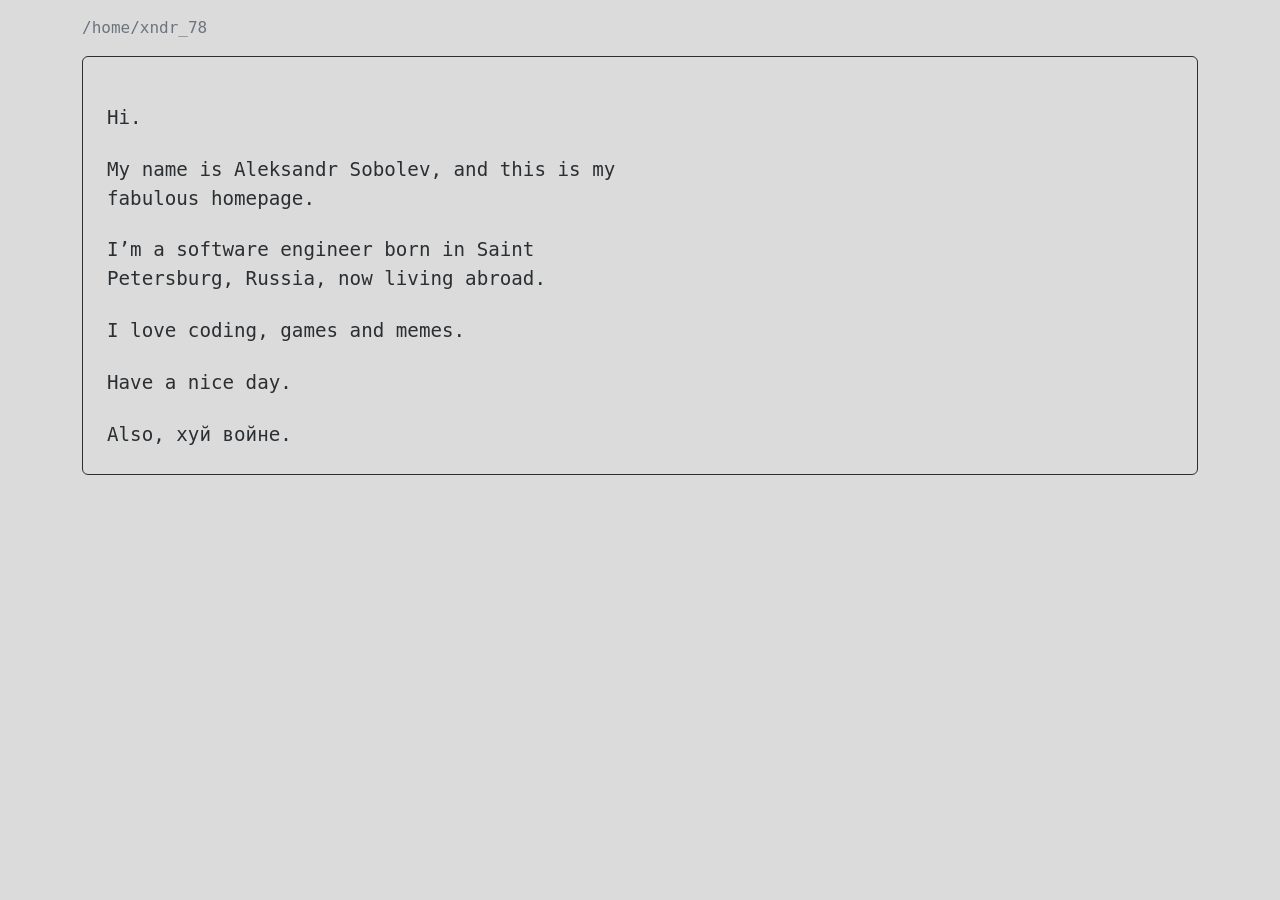
==== index.html @ b4ed76de "build prepared o7" ====
<!doctype html><html lang=en><head><meta name=generator content="Hugo 0.108.0"><meta charset=utf-8><meta name=viewport content="width=device-width,initial-scale=1"><link href=https://cdn.jsdelivr.net/npm/bootstrap@5.0.0-beta1/dist/css/bootstrap.min.css rel=stylesheet integrity=sha384-giJF6kkoqNQ00vy+HMDP7azOuL0xtbfIcaT9wjKHr8RbDVddVHyTfAAsrekwKmP1 crossorigin=anonymous><link rel=stylesheet type=text/css href="/css/style.css?ver=1"><title>/home/xndr_78</title></head><body><div class=container><div class="nav-scroller mb-2 py-2 my-2"><nav class="nav d-flex justify-content-start"><a class="me-3 link-menu" href=/>/home/xndr_78</a></nav></div></div><main class=container><div class="p-4 mb-4 text-white rounded bg-hehe"><div class="col-md-6 px-0 block-intro"><p>Hi.</p><p>My name is Aleksandr Sobolev, and this is my fabulous homepage.</p><p>I&rsquo;m a software engineer born in Saint Petersburg, Russia, now living abroad.</p><p>I love coding, games and memes.</p><p>Have a nice day.</p><p>Also, хуй войне.</p></div></div></main><script src=https://cdn.jsdelivr.net/npm/bootstrap@5.0.0-beta1/dist/js/bootstrap.bundle.min.js integrity=sha384-ygbV9kiqUc6oa4msXn9868pTtWMgiQaeYH7/t7LECLbyPA2x65Kgf80OJFdroafW crossorigin=anonymous></script>
<script type=application/javascript>var doNotTrack=!1;doNotTrack||(window.ga=window.ga||function(){(ga.q=ga.q||[]).push(arguments)},ga.l=+new Date,ga("create","UA-9638300-1","auto"),ga("send","pageview"))</script><script async src=https://www.google-analytics.com/analytics.js></script></body></html>
---- css/style.css ----
body {
    background-color: #dbdbdb;
    /*background-image: url("/hehe.png");*/
    /*background-position: left top;*/
    /*background-repeat: repeat-y;*/
}

a {
    text-decoration: underline;
}

.bg-hehe {
    border: 1px #2b2f32 solid;
}

.block-intro p {
    font-size: 1.2em;
    font-weight: 200;
    padding-top: 1.2em;
    margin: 0;
    color: #2b2f32;
    font-family: monospace;
}

.link-menu {
    color: #6c757d;
    font-size: 1em;
    /*text-transform: uppercase;*/
    text-decoration: none;
    font-family: monospace;
}

.link-menu:hover, .link-menu:focus {
    color: #2630c1;
}

a {
    color: #6c757d;
}

a:hover, a:focus {
    color: #2b2f32;
}
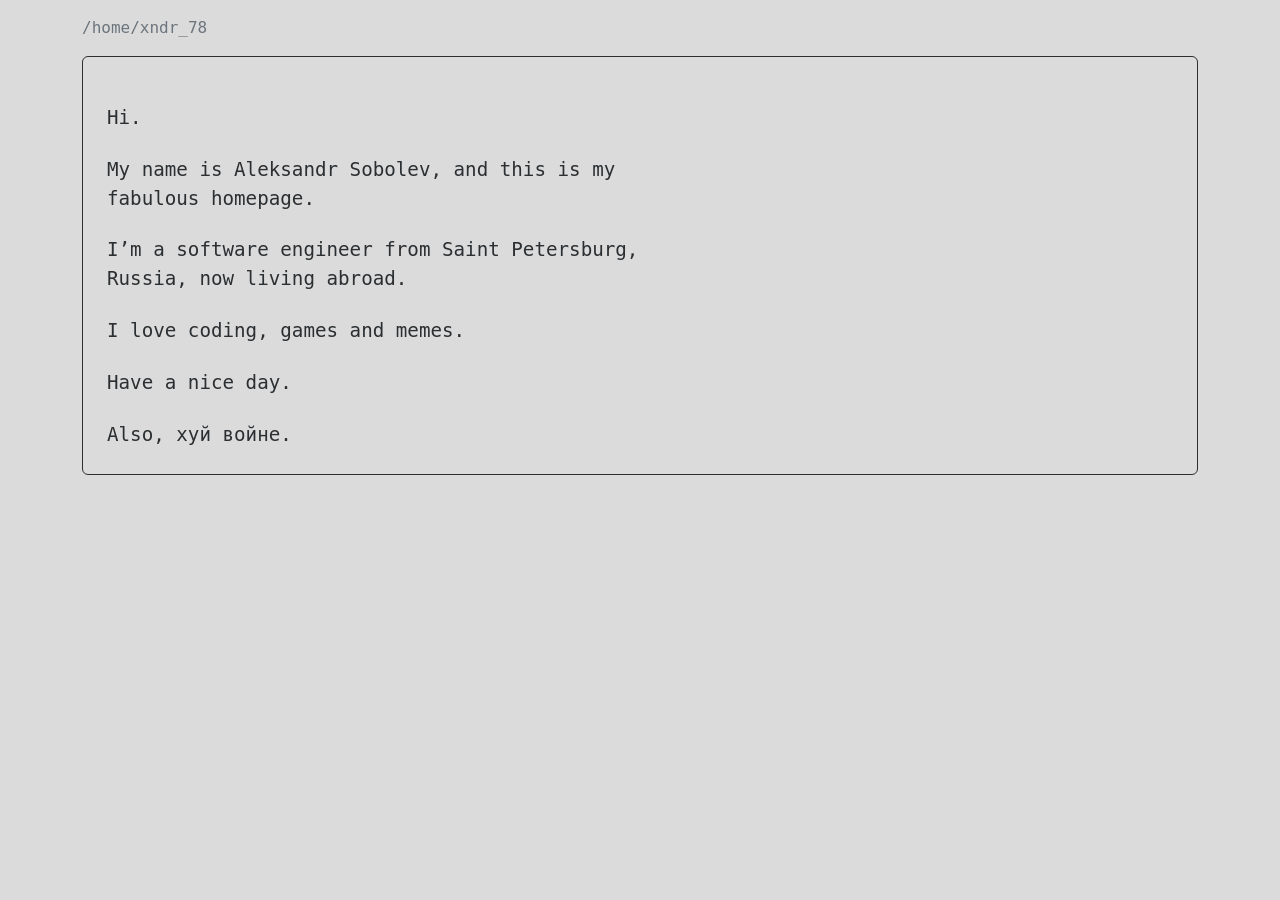
==== commit fc0af275: "build prepared o7" ====
--- a/index.html
+++ b/index.html
@@ -1,2 +1,2 @@
-<!doctype html><html lang=en><head><meta name=generator content="Hugo 0.108.0"><meta charset=utf-8><meta name=viewport content="width=device-width,initial-scale=1"><link href=https://cdn.jsdelivr.net/npm/bootstrap@5.0.0-beta1/dist/css/bootstrap.min.css rel=stylesheet integrity=sha384-giJF6kkoqNQ00vy+HMDP7azOuL0xtbfIcaT9wjKHr8RbDVddVHyTfAAsrekwKmP1 crossorigin=anonymous><link rel=stylesheet type=text/css href="/css/style.css?ver=1"><title>/home/xndr_78</title></head><body><div class=container><div class="nav-scroller mb-2 py-2 my-2"><nav class="nav d-flex justify-content-start"><a class="me-3 link-menu" href=/>/home/xndr_78</a></nav></div></div><main class=container><div class="p-4 mb-4 text-white rounded bg-hehe"><div class="col-md-6 px-0 block-intro"><p>Hi.</p><p>My name is Aleksandr Sobolev, and this is my fabulous homepage.</p><p>I&rsquo;m a software engineer born in Saint Petersburg, Russia, now living abroad.</p><p>I love coding, games and memes.</p><p>Have a nice day.</p><p>Also, хуй войне.</p></div></div></main><script src=https://cdn.jsdelivr.net/npm/bootstrap@5.0.0-beta1/dist/js/bootstrap.bundle.min.js integrity=sha384-ygbV9kiqUc6oa4msXn9868pTtWMgiQaeYH7/t7LECLbyPA2x65Kgf80OJFdroafW crossorigin=anonymous></script>
+<!doctype html><html lang=en><head><meta name=generator content="Hugo 0.108.0"><meta charset=utf-8><meta name=viewport content="width=device-width,initial-scale=1"><link href=https://cdn.jsdelivr.net/npm/bootstrap@5.0.0-beta1/dist/css/bootstrap.min.css rel=stylesheet integrity=sha384-giJF6kkoqNQ00vy+HMDP7azOuL0xtbfIcaT9wjKHr8RbDVddVHyTfAAsrekwKmP1 crossorigin=anonymous><link rel=stylesheet type=text/css href="/css/style.css?ver=1"><title>/home/xndr_78</title></head><body><div class=container><div class="nav-scroller mb-2 py-2 my-2"><nav class="nav d-flex justify-content-start"><a class="me-3 link-menu" href=/>/home/xndr_78</a></nav></div></div><main class=container><div class="p-4 mb-4 text-white rounded bg-hehe"><div class="col-md-6 px-0 block-intro"><p>Hi.</p><p>My name is Aleksandr Sobolev, and this is my fabulous homepage.</p><p>I&rsquo;m a software engineer from Saint Petersburg, Russia, now living abroad.</p><p>I love coding, games and memes.</p><p>Have a nice day.</p><p>Also, хуй войне.</p></div></div></main><script src=https://cdn.jsdelivr.net/npm/bootstrap@5.0.0-beta1/dist/js/bootstrap.bundle.min.js integrity=sha384-ygbV9kiqUc6oa4msXn9868pTtWMgiQaeYH7/t7LECLbyPA2x65Kgf80OJFdroafW crossorigin=anonymous></script>
 <script type=application/javascript>var doNotTrack=!1;doNotTrack||(window.ga=window.ga||function(){(ga.q=ga.q||[]).push(arguments)},ga.l=+new Date,ga("create","UA-9638300-1","auto"),ga("send","pageview"))</script><script async src=https://www.google-analytics.com/analytics.js></script></body></html>
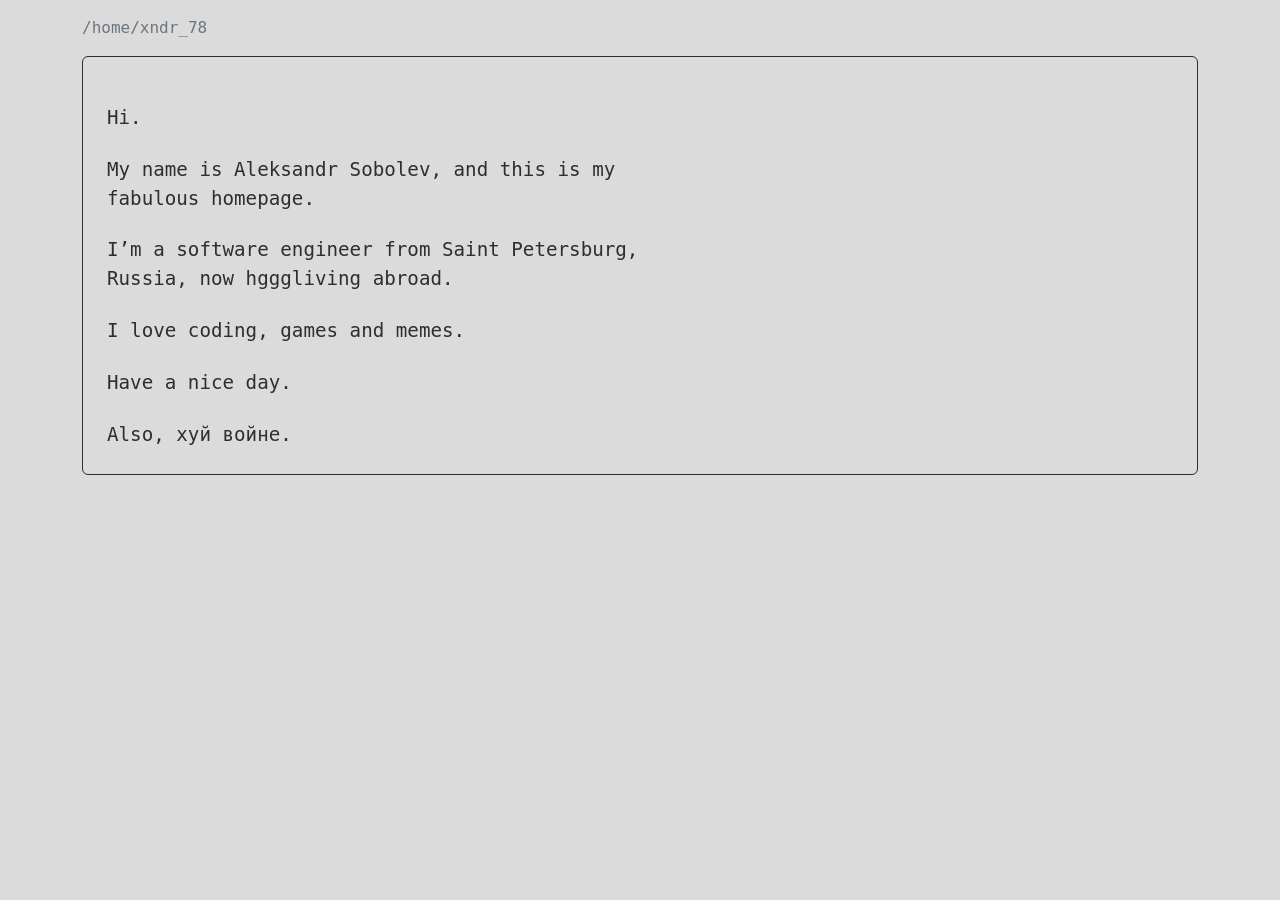
==== commit 60301faf: "build prepared o7" ====
--- a/index.html
+++ b/index.html
@@ -1,2 +1,2 @@
-<!doctype html><html lang=en><head><meta name=generator content="Hugo 0.108.0"><meta charset=utf-8><meta name=viewport content="width=device-width,initial-scale=1"><link href=https://cdn.jsdelivr.net/npm/bootstrap@5.0.0-beta1/dist/css/bootstrap.min.css rel=stylesheet integrity=sha384-giJF6kkoqNQ00vy+HMDP7azOuL0xtbfIcaT9wjKHr8RbDVddVHyTfAAsrekwKmP1 crossorigin=anonymous><link rel=stylesheet type=text/css href="/css/style.css?ver=1"><title>/home/xndr_78</title></head><body><div class=container><div class="nav-scroller mb-2 py-2 my-2"><nav class="nav d-flex justify-content-start"><a class="me-3 link-menu" href=/>/home/xndr_78</a></nav></div></div><main class=container><div class="p-4 mb-4 text-white rounded bg-hehe"><div class="col-md-6 px-0 block-intro"><p>Hi.</p><p>My name is Aleksandr Sobolev, and this is my fabulous homepage.</p><p>I&rsquo;m a software engineer from Saint Petersburg, Russia, now living abroad.</p><p>I love coding, games and memes.</p><p>Have a nice day.</p><p>Also, хуй войне.</p></div></div></main><script src=https://cdn.jsdelivr.net/npm/bootstrap@5.0.0-beta1/dist/js/bootstrap.bundle.min.js integrity=sha384-ygbV9kiqUc6oa4msXn9868pTtWMgiQaeYH7/t7LECLbyPA2x65Kgf80OJFdroafW crossorigin=anonymous></script>
+<!doctype html><html lang=en><head><meta name=generator content="Hugo 0.108.0"><meta charset=utf-8><meta name=viewport content="width=device-width,initial-scale=1"><link href=https://cdn.jsdelivr.net/npm/bootstrap@5.0.0-beta1/dist/css/bootstrap.min.css rel=stylesheet integrity=sha384-giJF6kkoqNQ00vy+HMDP7azOuL0xtbfIcaT9wjKHr8RbDVddVHyTfAAsrekwKmP1 crossorigin=anonymous><link rel=stylesheet type=text/css href="/css/style.css?ver=1"><title>/home/xndr_78</title></head><body><div class=container><div class="nav-scroller mb-2 py-2 my-2"><nav class="nav d-flex justify-content-start"><a class="me-3 link-menu" href=/>/home/xndr_78</a></nav></div></div><main class=container><div class="p-4 mb-4 text-white rounded bg-hehe"><div class="col-md-6 px-0 block-intro"><p>Hi.</p><p>My name is Aleksandr Sobolev, and this is my fabulous homepage.</p><p>I&rsquo;m a software engineer from Saint Petersburg, Russia, now hgggliving abroad.</p><p>I love coding, games and memes.</p><p>Have a nice day.</p><p>Also, хуй войне.</p></div></div></main><script src=https://cdn.jsdelivr.net/npm/bootstrap@5.0.0-beta1/dist/js/bootstrap.bundle.min.js integrity=sha384-ygbV9kiqUc6oa4msXn9868pTtWMgiQaeYH7/t7LECLbyPA2x65Kgf80OJFdroafW crossorigin=anonymous></script>
 <script type=application/javascript>var doNotTrack=!1;doNotTrack||(window.ga=window.ga||function(){(ga.q=ga.q||[]).push(arguments)},ga.l=+new Date,ga("create","UA-9638300-1","auto"),ga("send","pageview"))</script><script async src=https://www.google-analytics.com/analytics.js></script></body></html>
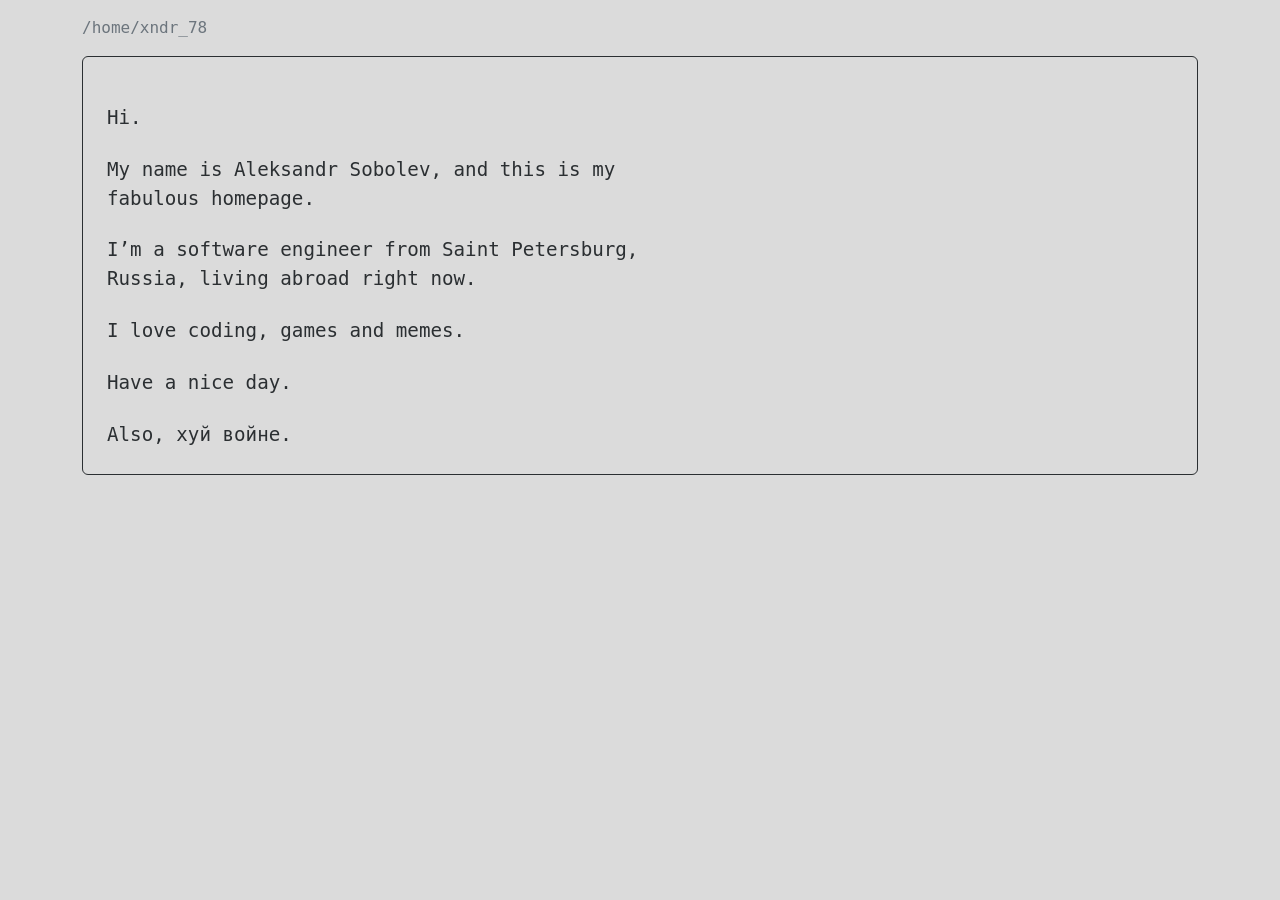
==== commit 28ee8592: "build prepared o7" ====
--- a/index.html
+++ b/index.html
@@ -1,2 +1,2 @@
-<!doctype html><html lang=en><head><meta name=generator content="Hugo 0.108.0"><meta charset=utf-8><meta name=viewport content="width=device-width,initial-scale=1"><link href=https://cdn.jsdelivr.net/npm/bootstrap@5.0.0-beta1/dist/css/bootstrap.min.css rel=stylesheet integrity=sha384-giJF6kkoqNQ00vy+HMDP7azOuL0xtbfIcaT9wjKHr8RbDVddVHyTfAAsrekwKmP1 crossorigin=anonymous><link rel=stylesheet type=text/css href="/css/style.css?ver=1"><title>/home/xndr_78</title></head><body><div class=container><div class="nav-scroller mb-2 py-2 my-2"><nav class="nav d-flex justify-content-start"><a class="me-3 link-menu" href=/>/home/xndr_78</a></nav></div></div><main class=container><div class="p-4 mb-4 text-white rounded bg-hehe"><div class="col-md-6 px-0 block-intro"><p>Hi.</p><p>My name is Aleksandr Sobolev, and this is my fabulous homepage.</p><p>I&rsquo;m a software engineer from Saint Petersburg, Russia, now hgggliving abroad.</p><p>I love coding, games and memes.</p><p>Have a nice day.</p><p>Also, хуй войне.</p></div></div></main><script src=https://cdn.jsdelivr.net/npm/bootstrap@5.0.0-beta1/dist/js/bootstrap.bundle.min.js integrity=sha384-ygbV9kiqUc6oa4msXn9868pTtWMgiQaeYH7/t7LECLbyPA2x65Kgf80OJFdroafW crossorigin=anonymous></script>
+<!doctype html><html lang=en><head><meta name=generator content="Hugo 0.109.0"><meta charset=utf-8><meta name=viewport content="width=device-width,initial-scale=1"><link href=https://cdn.jsdelivr.net/npm/bootstrap@5.0.0-beta1/dist/css/bootstrap.min.css rel=stylesheet integrity=sha384-giJF6kkoqNQ00vy+HMDP7azOuL0xtbfIcaT9wjKHr8RbDVddVHyTfAAsrekwKmP1 crossorigin=anonymous><link rel=stylesheet type=text/css href="/css/style.css?ver=1"><title>/home/xndr_78</title></head><body><div class=container><div class="nav-scroller mb-2 py-2 my-2"><nav class="nav d-flex justify-content-start"><a class="me-3 link-menu" href=/>/home/xndr_78</a></nav></div></div><main class=container><div class="p-4 mb-4 text-white rounded bg-hehe"><div class="col-md-6 px-0 block-intro"><p>Hi.</p><p>My name is Aleksandr Sobolev, and this is my fabulous homepage.</p><p>I&rsquo;m a software engineer from Saint Petersburg, Russia, living abroad right now.</p><p>I love coding, games and memes.</p><p>Have a nice day.</p><p>Also, хуй войне.</p></div></div></main><script src=https://cdn.jsdelivr.net/npm/bootstrap@5.0.0-beta1/dist/js/bootstrap.bundle.min.js integrity=sha384-ygbV9kiqUc6oa4msXn9868pTtWMgiQaeYH7/t7LECLbyPA2x65Kgf80OJFdroafW crossorigin=anonymous></script>
 <script type=application/javascript>var doNotTrack=!1;doNotTrack||(window.ga=window.ga||function(){(ga.q=ga.q||[]).push(arguments)},ga.l=+new Date,ga("create","UA-9638300-1","auto"),ga("send","pageview"))</script><script async src=https://www.google-analytics.com/analytics.js></script></body></html>
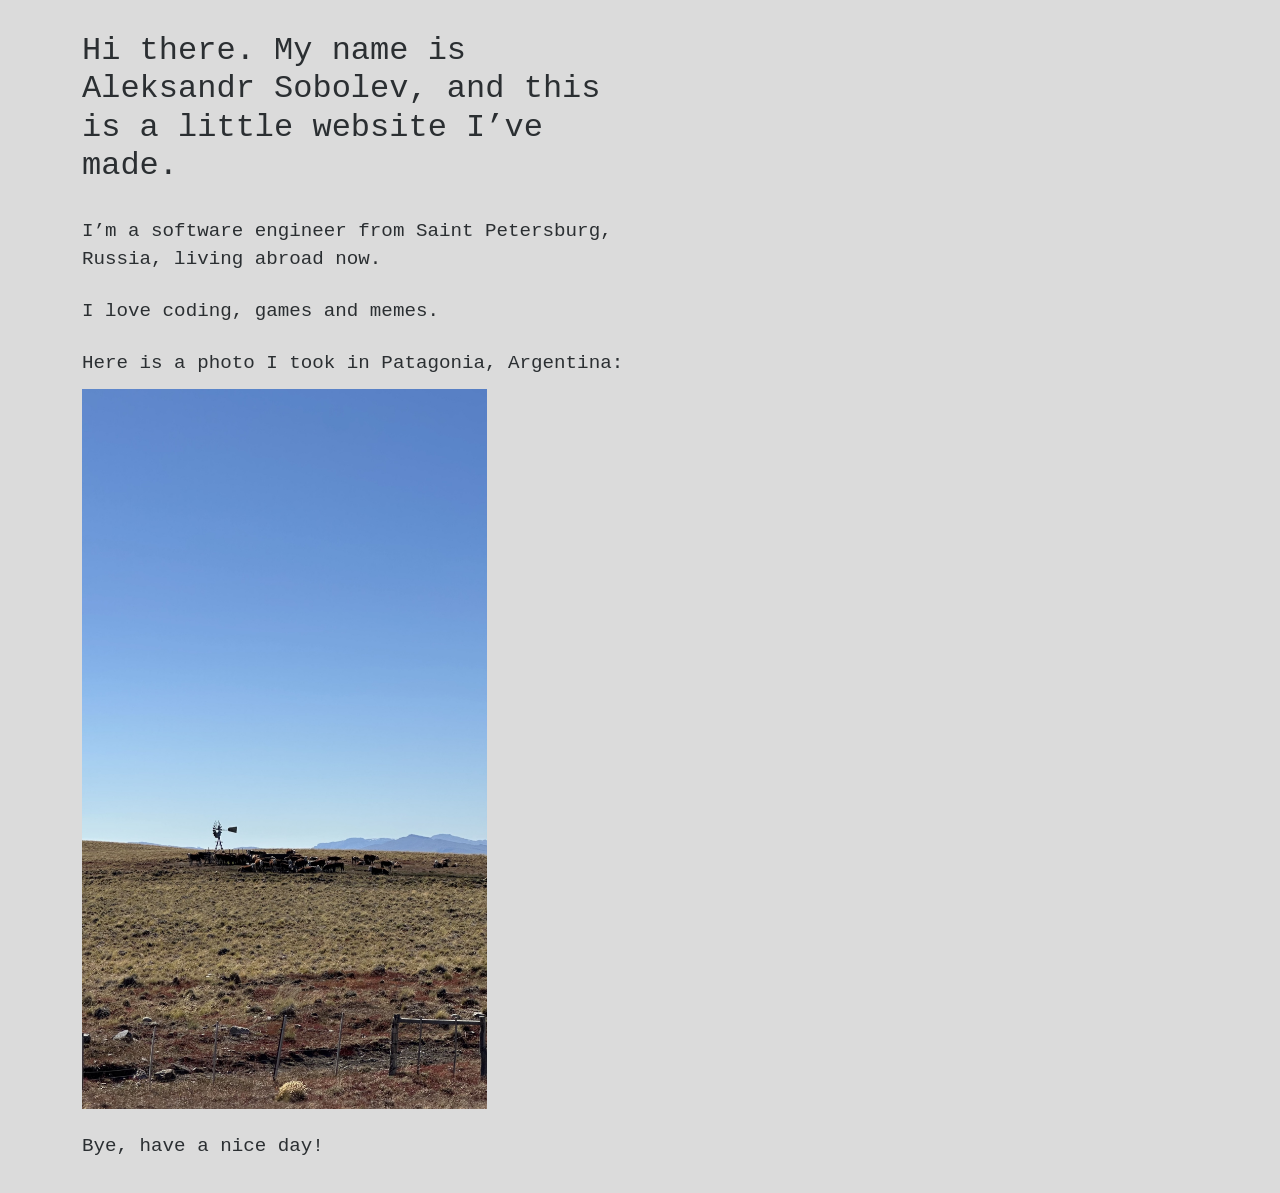
==== commit d12b62b5: "Auto publishing site from xndr78/homepage@31d3cb5" ====
--- a/index.html
+++ b/index.html
@@ -1,2 +1,2 @@
-<!doctype html><html lang=en><head><meta name=generator content="Hugo 0.109.0"><meta charset=utf-8><meta name=viewport content="width=device-width,initial-scale=1"><link href=https://cdn.jsdelivr.net/npm/bootstrap@5.0.0-beta1/dist/css/bootstrap.min.css rel=stylesheet integrity=sha384-giJF6kkoqNQ00vy+HMDP7azOuL0xtbfIcaT9wjKHr8RbDVddVHyTfAAsrekwKmP1 crossorigin=anonymous><link rel=stylesheet type=text/css href="/css/style.css?ver=1"><title>/home/xndr_78</title></head><body><div class=container><div class="nav-scroller mb-2 py-2 my-2"><nav class="nav d-flex justify-content-start"><a class="me-3 link-menu" href=/>/home/xndr_78</a></nav></div></div><main class=container><div class="p-4 mb-4 text-white rounded bg-hehe"><div class="col-md-6 px-0 block-intro"><p>Hi.</p><p>My name is Aleksandr Sobolev, and this is my fabulous homepage.</p><p>I&rsquo;m a software engineer from Saint Petersburg, Russia, living abroad right now.</p><p>I love coding, games and memes.</p><p>Have a nice day.</p><p>Also, хуй войне.</p></div></div></main><script src=https://cdn.jsdelivr.net/npm/bootstrap@5.0.0-beta1/dist/js/bootstrap.bundle.min.js integrity=sha384-ygbV9kiqUc6oa4msXn9868pTtWMgiQaeYH7/t7LECLbyPA2x65Kgf80OJFdroafW crossorigin=anonymous></script>
-<script type=application/javascript>var doNotTrack=!1;doNotTrack||(window.ga=window.ga||function(){(ga.q=ga.q||[]).push(arguments)},ga.l=+new Date,ga("create","UA-9638300-1","auto"),ga("send","pageview"))</script><script async src=https://www.google-analytics.com/analytics.js></script></body></html>+<!doctype html><html lang=en><head><meta name=generator content="Hugo 0.127.0"><meta charset=utf-8><meta name=viewport content="width=device-width,initial-scale=1"><link href=https://cdn.jsdelivr.net/npm/bootstrap@5.0.0-beta1/dist/css/bootstrap.min.css rel=stylesheet integrity=sha384-giJF6kkoqNQ00vy+HMDP7azOuL0xtbfIcaT9wjKHr8RbDVddVHyTfAAsrekwKmP1 crossorigin=anonymous><style>body{background-color:#dbdbdb;padding-left:1em;padding-right:1em;padding-bottom:2em}a{text-decoration:underline}.block-intro p{font-size:1.2em;font-weight:200;padding-top:1.2em;margin:0;color:#2b2f32;font-family:monospace}.link-menu{color:#6c757d;font-size:1em;text-decoration:none;font-family:monospace}.link-menu:hover,.link-menu:focus{color:#2630c1}a{color:#6c757d}a:hover,a:focus{color:#2b2f32}main h1,main h2{font-family:monospace;color:#2b2f32}.block-intro-photo-text{font-size:1.2em;font-weight:200;padding-top:1.2em;padding-bottom:.6em;margin:0;color:#2b2f32;font-family:monospace}.random-photo{max-width:100%;height:auto;max-height:80vh}.platinum-list{font-family:monospace;color:#2b2f32;font-size:1.2em;font-weight:200;padding-top:.5em;padding-left:0;list-style-position:inside}.platinum-date{font-size:.7em;color:#6c757d}@media(prefers-color-scheme:dark){body{background-color:#1a1d21}.block-intro p,.block-intro-photo-text,main h1,main h2,.platinum-list{color:#d1d5da}.platinum-date{color:#8b949e}.link-menu,a{color:#8b949e}.link-menu:hover,.link-menu:focus{color:#7b88ff}a:hover,a:focus{color:#d1d5da}}@media(max-width:767.98px){#random-photo-container{width:100vw;margin-left:calc(-50vw + 50%)}.random-photo{width:100%;max-width:none;max-height:none}}</style><title>/home/xndr_78</title>
+<meta property="og:title" content="/home/xndr_78"><meta property="og:type" content="website"><meta property="og:url" content="https://xndr.name/"></head><body><div class=container><div class="nav-scroller mb-2 py-2 my-2"><nav class="nav d-flex justify-content-start"></nav></div></div><main class=container><div class="col-md-6 px-0 block-intro"><h2 id=hi-there-my-name-is-aleksandr-sobolev-and-this-is-a-little-website-ive-made>Hi there. My name is Aleksandr Sobolev, and this is a little website I&rsquo;ve made.</h2><p>I&rsquo;m a software engineer from Saint Petersburg, Russia, living abroad now.</p><p>I love coding, games and memes.</p><p id=random-photo-text class=block-intro-photo-text>Here is a photo I took somewhere:</p><div id=random-photo-container><script>(function(){const t=[{name:"019c4207-f2f5-725e-8eea-67aa811bffdf.jpg",location:"in Patagonia, Argentina"}],e=t[Math.floor(Math.random()*t.length)];e.location&&(document.getElementById("random-photo-text").textContent="Here is a photo I took "+e.location+":"),document.write('<img class="random-photo" src="/photos/'+e.name+'" alt="random photo">')})()</script><noscript><img class=random-photo src=/photos/019c4207-f2f5-725e-8eea-67aa811bffdf.jpg alt="random photo"></noscript></div><p>Bye, have a nice day!</p></div></main><script src=https://cdn.jsdelivr.net/npm/bootstrap@5.0.0-beta1/dist/js/bootstrap.bundle.min.js integrity=sha384-ygbV9kiqUc6oa4msXn9868pTtWMgiQaeYH7/t7LECLbyPA2x65Kgf80OJFdroafW crossorigin=anonymous></script><script async src="https://www.googletagmanager.com/gtag/js?id=G-RY02M6FNYP"></script><script>window.dataLayer=window.dataLayer||[];function gtag(){dataLayer.push(arguments)}gtag("js",new Date),gtag("config","G-RY02M6FNYP")</script></body></html>
